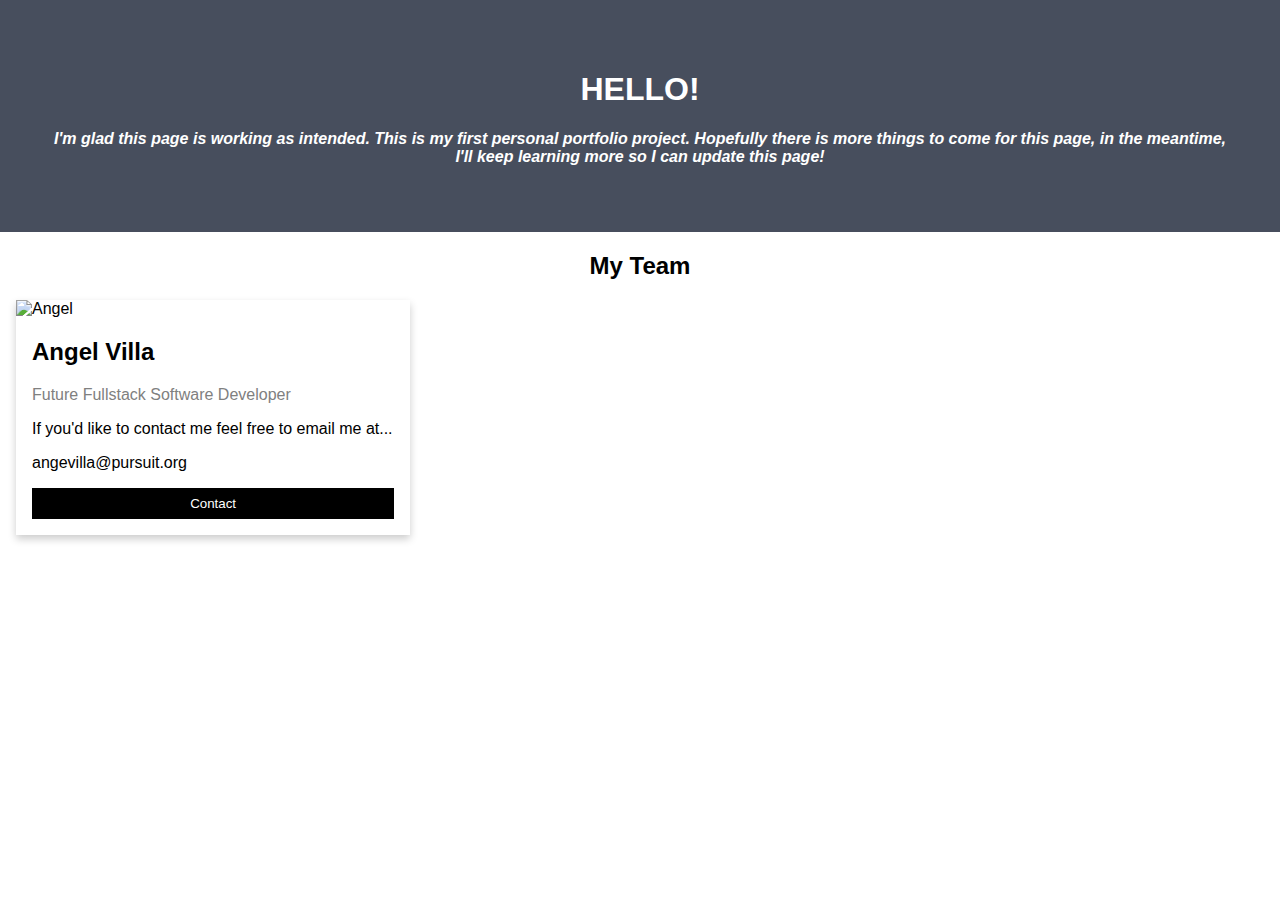
==== aboutme.html @ 83504834 "about me page" ====
<!DOCTYPE html>
<html lang="en">
<head>
    <meta charset="UTF-8">
    <meta http-equiv="X-UA-Compatible" content="IE=edge">
    <meta name="viewport" content="width=device-width, initial-scale=1.0">
    <title>About Me!</title>
    <link rel="stylesheet" href="aboutMe.css"/>
</head>
<body>
    <div class="about-section">
        <h1>HELLO!</h1>
        <p><strong><i>I'm glad this page is working as intended. This is my first personal portfolio project. Hopefully there is more things to come for this page, in the meantime, I'll keep learning more so I can update this page!</i></strong></p>
      </div>
      
      <h2 style="text-align:center">My Team</h2>
      <div class="column">
          <div class="card">
            <img src="Angel Villa.jpg" alt="Angel" style="width:100%">
            <div class="container">
              <h2>Angel Villa</h2>
              <p class="title">Future Fullstack Software Developer </p>
              <p>If you'd like to contact me feel free to email me at...</p>
              <p>angevilla@pursuit.org</p>
              <p><button class="button">Contact</button></p>
            </div>
          </div>
        </div>
</body>
</html>
---- aboutMe.css ----
body {
    font-family: Arial, Helvetica, sans-serif;
    margin: 0;
  }
  
  html {
    box-sizing: border-box;
  }
  
  *, *:before, *:after {
    box-sizing: inherit;
  }
  
  .column {
    float: center;
    width: 33.3%;
    margin-bottom: 16px;
    padding: 0 8px;
  }
  
  .card {
    box-shadow: 0 4px 8px 0 rgba(0, 0, 0, 0.2);
    margin: 8px;
  }
  
  .about-section {
    padding: 50px;
    text-align: center;
    background-color: #474e5d;
    color: white;
  }
  
  .container {
    padding: 0 16px;
  }
  
  .container::after, .row::after {
    content: "";
    clear: both;
    display: table;
  }
  
  .title {
    color: grey;
  }
  
  .button {
    border: none;
    outline: 0;
    display: inline-block;
    padding: 8px;
    color: white;
    background-color: #000;
    text-align: center;
    cursor: pointer;
    width: 100%;
  }
  
  .button:hover {
    background-color: #555;
  }
  
  @media screen and (max-width: 650px) {
    .column {
      width: 100%;
      display: block;
    }
  }
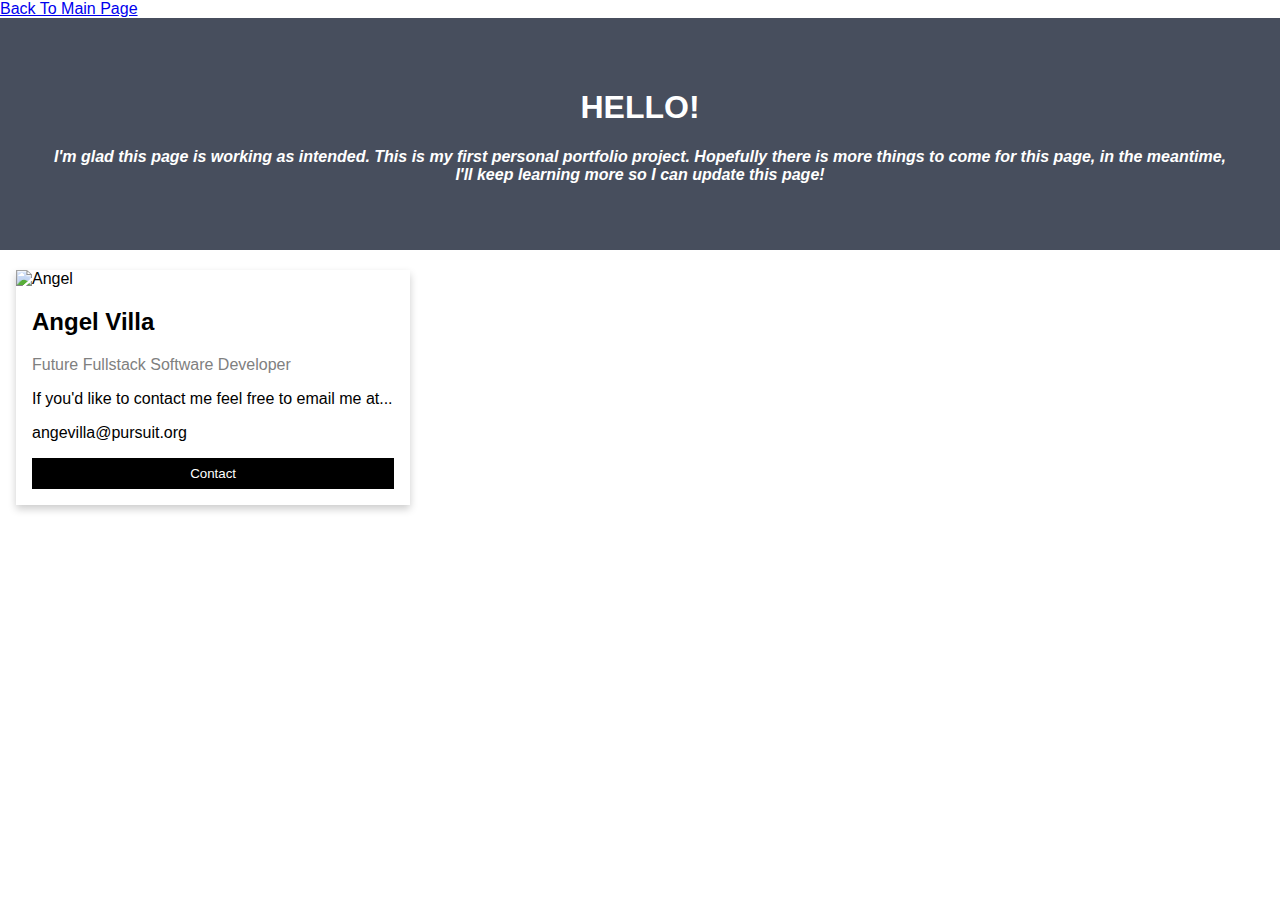
==== commit f5d5e782: "css testing" ====
--- a/aboutme.html
+++ b/aboutme.html
@@ -7,16 +7,18 @@
     <title>About Me!</title>
     <link rel="stylesheet" href="aboutMe.css"/>
 </head>
+<nav>
+    <a href="./index.html">Back To Main Page</a>
+</nav>
 <body>
     <div class="about-section">
         <h1>HELLO!</h1>
         <p><strong><i>I'm glad this page is working as intended. This is my first personal portfolio project. Hopefully there is more things to come for this page, in the meantime, I'll keep learning more so I can update this page!</i></strong></p>
       </div>
-      
-      <h2 style="text-align:center">My Team</h2>
+      <h2 style="text-align:center"></h2>
       <div class="column">
           <div class="card">
-            <img src="Angel Villa.jpg" alt="Angel" style="width:100%">
+            <img src="Macintosh HD/Users/angelvilla/Documents/photos/Angel Villa.jpg" alt="Angel" style="width:100%">
             <div class="container">
               <h2>Angel Villa</h2>
               <p class="title">Future Fullstack Software Developer </p>
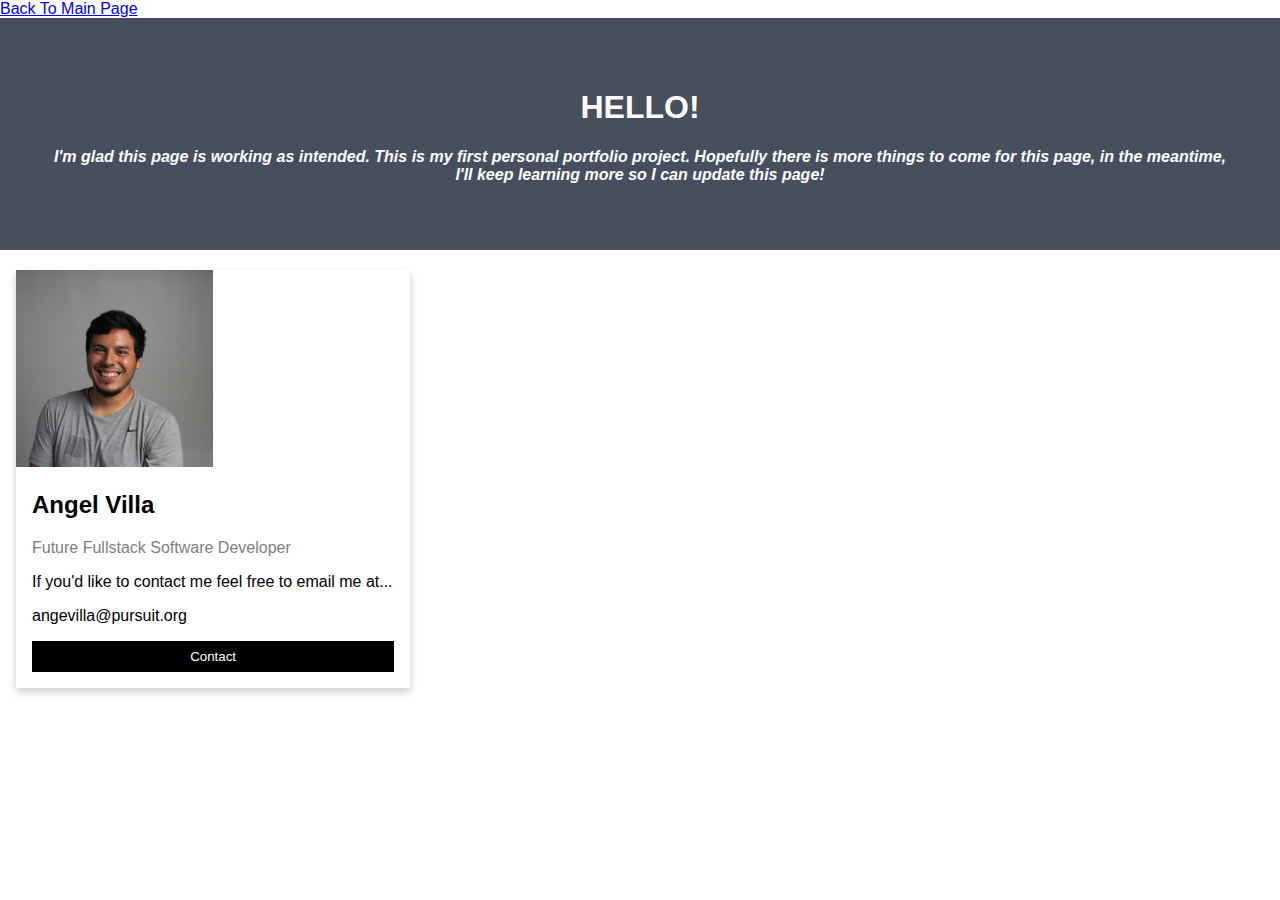
==== commit be706fc0: "photos" ====
--- a/aboutme.html
+++ b/aboutme.html
@@ -18,7 +18,7 @@
       <h2 style="text-align:center"></h2>
       <div class="column">
           <div class="card">
-            <img src="Macintosh HD/Users/angelvilla/Documents/photos/Angel Villa.jpg" alt="Angel" style="width:100%">
+            <img src="Angel Villa.jpg" alt="Angel" style="width: 50%">
             <div class="container">
               <h2>Angel Villa</h2>
               <p class="title">Future Fullstack Software Developer </p>
--- a/aboutMe.css
+++ b/aboutMe.css
@@ -5,6 +5,7 @@
   
   html {
     box-sizing: border-box;
+    
   }
   
   *, *:before, *:after {
